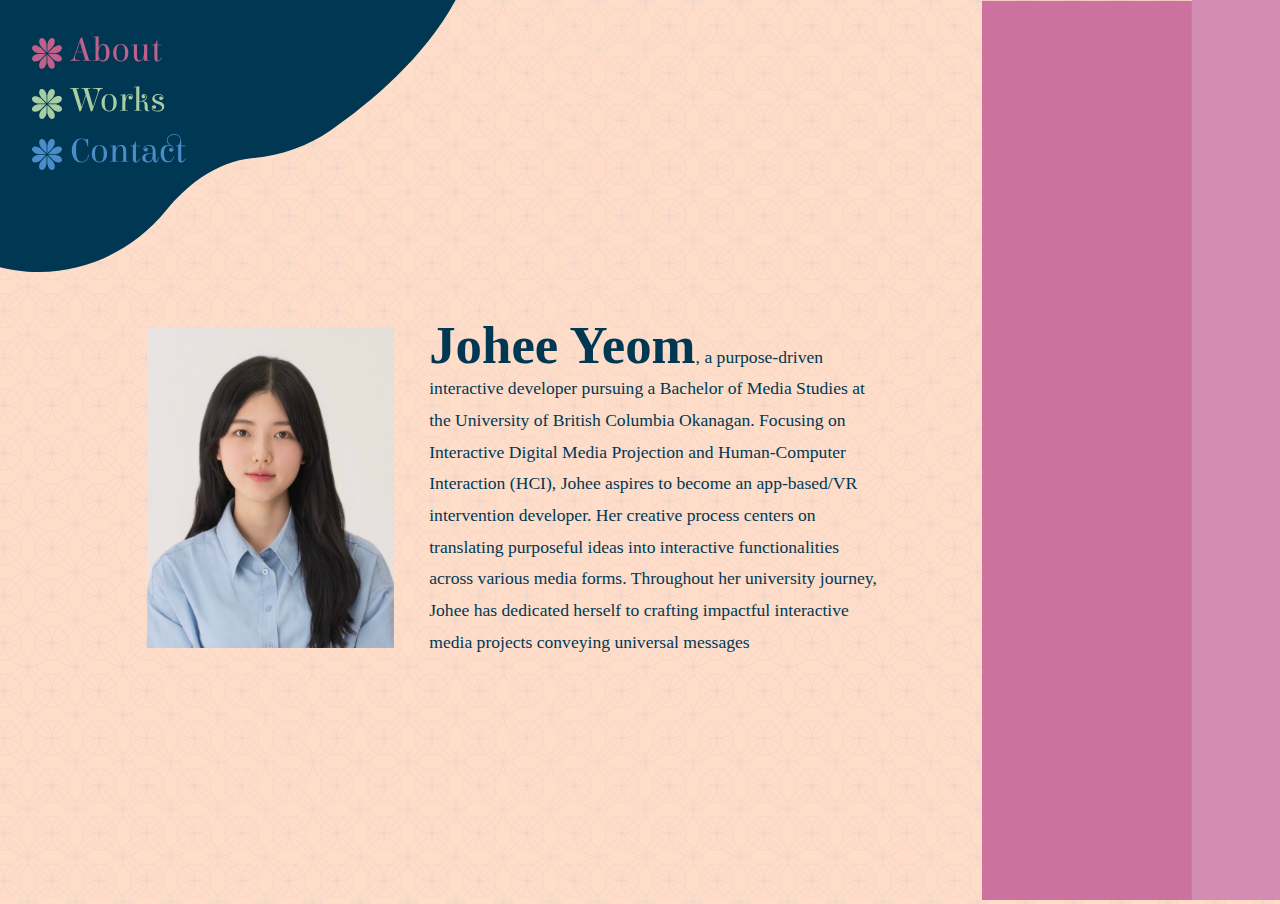
==== aboutPage.html @ 34af9984 "Update With New Work" ====
<!DOCTYPE html>
<html lang="en">
<head>
    <meta charset="UTF-8">
    <meta name="viewport" content="width=device-width, initial-scale=1.0, maximum-scale=1.0, user-scalable=no">
    <title>Account Page</title>
    
    <!-- CSS Files -->
    <link rel="stylesheet" href="navigatorStyling.css">
    <link rel="stylesheet" href="aboutStyling.css">
    <!-- CSS Files -->

    <!--Font Files-->
    <link rel="preconnect" href="https://fonts.googleapis.com">
    <!--Font Files-->
</head>

<body>
    <div id="navigator">
        <div id="about" onclick="startOpening('about')" onmouseout="stopSpinning('about')" onmouseover="startSpinning('about')">
            <span class="flier" id="flower1">
                <img src="flower1-01.svg">
            </span>
            <span class="letters" id="letter1">
                <img src="nav1-01.svg">
            </span>
        </div>

        <div id="works" onclick="startOpening('works')" onmouseout="stopSpinning('works')" onmouseover="startSpinning('works')">
            <span class="flier" id="flower2">
                <img src="flower2-01.svg">
            </span>
            <span class="letters" id="letter2">
                <img src="nav2-01.svg">
            </span>
        </div>

        <div id="contact" onclick="startOpening('contact')" onmouseout="stopSpinning('contact')" onmouseover="startSpinning('contact')">
            <span class="flier" id="flower3">
                <img src="flower3-01.svg">
            </span>
            <span class="letters" id="letter3">
                <img src="nav3-01.svg">
            </span>
        </div>
    </div>

    <div id="menuCover">
        <img src="menucover-01.svg">
    </div>

    <div id="content">
        <div id="picture"><img src="profileimage.jpg" style="height: 20em;"></div>
        <p id="text"><span id="nameHighlight">Johee Yeom</span>, a purpose-driven interactive developer pursuing a Bachelor of Media Studies at the University of British Columbia Okanagan. Focusing on Interactive Digital Media Projection and Human-Computer Interaction (HCI), Johee aspires to become an app-based/VR intervention developer. Her creative process centers on translating purposeful ideas into interactive functionalities across various media forms. Throughout her university journey, Johee has dedicated herself to crafting impactful interactive media projects conveying universal messages</p>
    </div>

    <div id="aboutLine">
        <img src="aboutline-01.svg" style="height: 100vh;">
    </div>

    <script>
            
          function startSpinning(id) {
           const flower = document.querySelector(`#${id} .flier`);
           flower.classList.add('rotate');
         }

         function stopSpinning(id) {
           const flower = document.querySelector(`#${id} .flier`);
           flower.classList.remove('rotate');
         }
         
          function startOpening(id) {
          const flower = document.querySelector(`#${id} .flier`);
          flower.classList.add('fly');
          flower.addEventListener('animationend', function () {
          flower.classList.remove('fly');
            
           // Check the value of id and set the appropriate URL
          let redirectUrl;
          switch (id) {
            case 'about':
              redirectUrl = 'aboutPage.html';
              break;
            case 'works':
              redirectUrl = 'worksPage.html';
              break;
            case 'contact':
              redirectUrl = 'contactPage.html';
              break;
            default:
              redirectUrl = '#';
          }
          // Redirect to the determined URL
          window.location.href = redirectUrl;
        });
        }

        </script>

    </body>

</html>
---- navigatorStyling.css ----
#navigator {
    position: absolute;
    top: 0;
    left: 0;
    margin-left: 2em;
    margin-top: 2em;
    z-index: 999;
}

#about, #works, #contact {
    margin-bottom: 0.6em;
    width: fit-content;
}

#flower1, #flower2, #flower3 {
    display: inline-block;
}

#flower1.rotate, #flower2.rotate, #flower3.rotate {
    transform-origin: center;
    animation: rotate 4s linear infinite;
}

#flower1.fly, #flower2.fly, #flower3.fly {
    animation: fly 1.5s linear;
    pointer-events: none;
    position: fixed;
    z-index: 999999;
}

#letter1, #letter2, #letter3 {
    margin-left: 0.2em;
}

.flier img {
    height: 1.9rem;
}

.letters img {
    height: 2.3rem;
}

#menuCover {
    z-index: -1;
    position: absolute;
    top: 0;
    left: 0;
}

#menuCover img {
    height: 17em;
}

@keyframes rotate {
from {
    transform: rotate(0deg);
}
to {
    transform: rotate(360deg);
}
}

@keyframes fly {
0% {
    transform: translateX(0) translateY(0) rotate(0deg);
}
100% {
    transform: translateX(calc(100vw - 3rem)) translateY(calc(100vh - 3rem)) scale(70) rotate(180deg);
}
}

@media (max-width: 800px) {
    #menuCover {
        max-width: 100%;
        width: 100%; 
    }
}

@media (max-width: 450px) {

    #navigator {
        margin-left: 1.5em;
        margin-top: 1.5em;
    }

    #menuCover img {
        width: 100%; 
        height: auto; 
    }

    .letters img {
        height: 1.8rem;
    }
}
---- aboutStyling.css ----
body {
    color: #003853; 
    margin: 0;
    padding: 0;
    width: 100vw;
    height: 100vh;
    background-image: url('subbackground-01.svg');
    background-size: cover;
    background-position: center;
    display: flex;
    align-items: center; 
    justify-content: center; 
}

#aboutLine {
    position: absolute;
    top: 0;
    right: 0;
}

#content {
    width: 100%;
    margin-left: -20%;
    display: flex;
    flex-direction: row; 
    align-items: center; 
    justify-content: center;
}

#text {
    z-index: 1; 
    font-size: 1.1em;
    color: #003853; 
    margin: 10em 0em 5em 2em;
    width: 35%; 
    line-height: 1.8em;
}

#nameHighlight {
    font-weight: bold;
    font-size: 3em;
    font-family: 'Elsie';
}

#picture {
    margin-top: 5em;
    z-index: -999;
}

@media (max-width: 800px) {
    #aboutLine {
        display: none;
    }

    #content {
        /*How to center multiple contents in flex 
        set the desired width 
        -> set horizontal margin to be auto
        -> justify-content: center */
        /* flex-direction: column + justify-content: center --> hroizontal center
           flex-direction: row + align-item: center -> vertical center*/
        width: 70%; 
        position: relative;
        margin: 0em auto; 
        display: flex;
        flex-direction: column; 
        justify-content: center; 
        position: relative;
        top: 20em;
    }

    #text {
        width: 100%;
        margin-top: 1em; 
    }    
}

@media (max-width: 400px) {
    #content {
        top: 24em;
    }
}
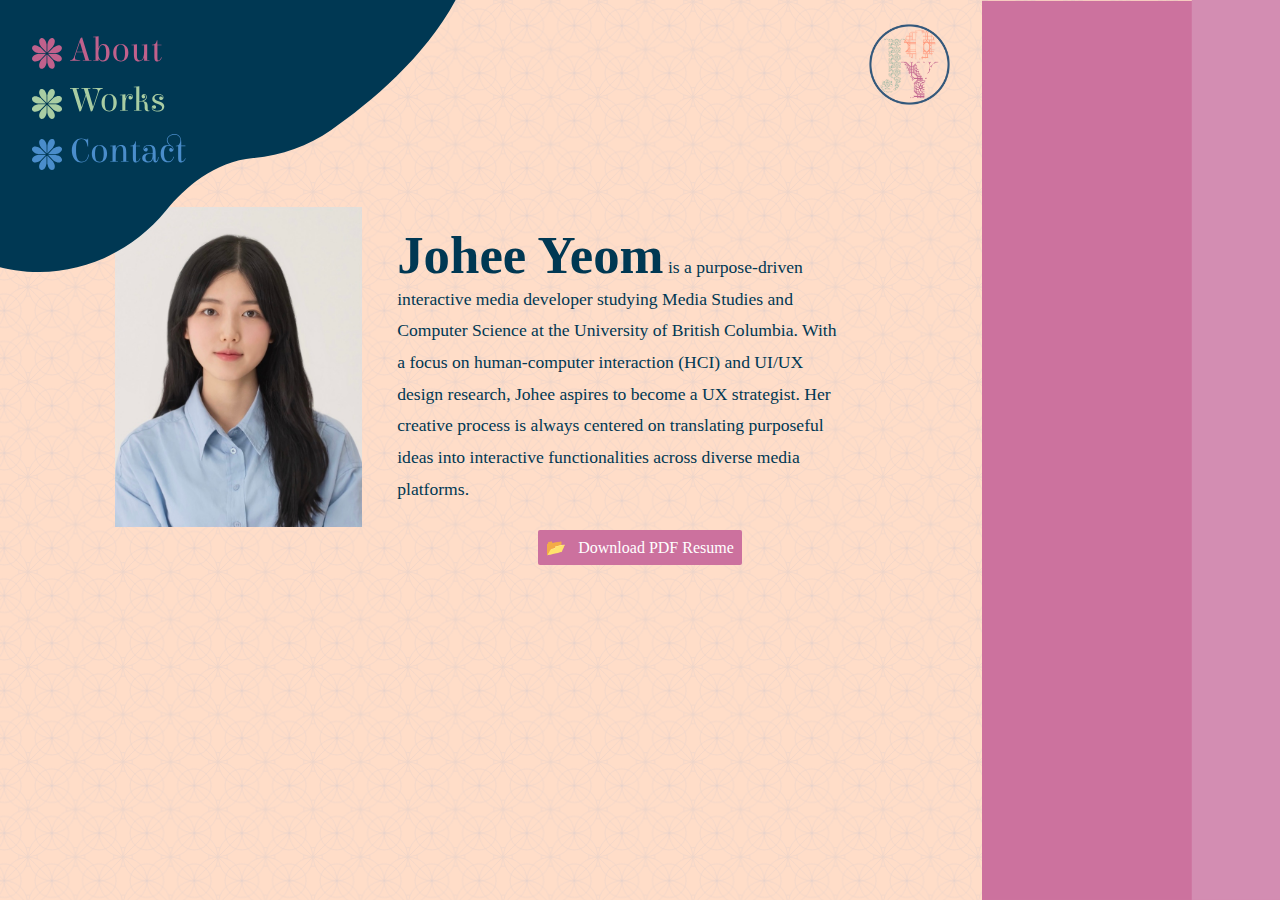
==== commit 1daea21d: "update on nov10th added new work" ====
--- a/aboutPage.html
+++ b/aboutPage.html
@@ -6,8 +6,8 @@
     <title>Account Page</title>
     
     <!-- CSS Files -->
-    <link rel="stylesheet" href="navigatorStyling.css">
-    <link rel="stylesheet" href="aboutStyling.css">
+    <link rel="stylesheet" href="./Styling/navigatorStyling.css">
+    <link rel="stylesheet" href="./Styling/aboutStyling.css">
     <!-- CSS Files -->
 
     <!--Font Files-->
@@ -19,85 +19,89 @@
     <div id="navigator">
         <div id="about" onclick="startOpening('about')" onmouseout="stopSpinning('about')" onmouseover="startSpinning('about')">
             <span class="flier" id="flower1">
-                <img src="flower1-01.svg">
+                <img src="./Images/flower1-01.svg">
             </span>
             <span class="letters" id="letter1">
-                <img src="nav1-01.svg">
+                <img src="./Images/nav1-01.svg">
             </span>
         </div>
 
         <div id="works" onclick="startOpening('works')" onmouseout="stopSpinning('works')" onmouseover="startSpinning('works')">
             <span class="flier" id="flower2">
-                <img src="flower2-01.svg">
+                <img src="./Images/flower2-01.svg">
             </span>
             <span class="letters" id="letter2">
-                <img src="nav2-01.svg">
+                <img src="./Images/nav2-01.svg">
             </span>
         </div>
 
         <div id="contact" onclick="startOpening('contact')" onmouseout="stopSpinning('contact')" onmouseover="startSpinning('contact')">
             <span class="flier" id="flower3">
-                <img src="flower3-01.svg">
+                <img src="./Images/flower3-01.svg">
             </span>
             <span class="letters" id="letter3">
-                <img src="nav3-01.svg">
+                <img src="./Images/nav3-01.svg">
             </span>
         </div>
     </div>
 
     <div id="menuCover">
-        <img src="menucover-01.svg">
+        <img src="./Images/menucover-01.svg">
     </div>
 
     <div id="content">
-        <div id="picture"><img src="profileimage.jpg" style="height: 20em;"></div>
-        <p id="text"><span id="nameHighlight">Johee Yeom</span>, a purpose-driven interactive developer pursuing a Bachelor of Media Studies at the University of British Columbia Okanagan. Focusing on Interactive Digital Media Projection and Human-Computer Interaction (HCI), Johee aspires to become an app-based/VR intervention developer. Her creative process centers on translating purposeful ideas into interactive functionalities across various media forms. Throughout her university journey, Johee has dedicated herself to crafting impactful interactive media projects conveying universal messages</p>
+        <div id="picture"><img src="./Images/profileimage.jpg" style="height: 20em;"></div>
+        <!-- O  -->
+        <p id="text"><span id="nameHighlight">Johee Yeom</span> is a purpose-driven interactive media developer studying Media Studies and Computer Science at the University of British Columbia. With a focus on human-computer interaction (HCI) and UI/UX design research, Johee aspires to become a UX strategist. Her creative process is always centered on translating purposeful ideas into interactive functionalities across diverse media platforms.</p>
     </div>
 
+    <div id="resume">
+        <a href="https://acrobat.adobe.com/id/urn:aaid:sc:AP:a4ec446a-eb42-4ed4-9cb4-237cc56d6e21" style="text-decoration:none; background:#CC719E; color: white; padding: 0.5em; border-radius: 2px;">
+            &#128194; &nbsp; Download PDF Resume
+        </a>
+    </div>
+    
+
     <div id="aboutLine">
-        <img src="aboutline-01.svg" style="height: 100vh;">
+        <a href="index.html">
+            <img id="logo" src="./Images/logo.png" onmouseover="this.src='./Images/logo_hover.png'" onmouseleave="this.src='./Images/logo.png'">
+        </a>
+        <img id="line" src="./Images/aboutline-01.svg">
     </div>
 
     <script>
-            
-          function startSpinning(id) {
-           const flower = document.querySelector(`#${id} .flier`);
-           flower.classList.add('rotate');
-         }
-
-         function stopSpinning(id) {
-           const flower = document.querySelector(`#${id} .flier`);
-           flower.classList.remove('rotate');
-         }
-         
-          function startOpening(id) {
-          const flower = document.querySelector(`#${id} .flier`);
-          flower.classList.add('fly');
-          flower.addEventListener('animationend', function () {
-          flower.classList.remove('fly');
-            
-           // Check the value of id and set the appropriate URL
-          let redirectUrl;
-          switch (id) {
-            case 'about':
-              redirectUrl = 'aboutPage.html';
-              break;
-            case 'works':
-              redirectUrl = 'worksPage.html';
-              break;
-            case 'contact':
-              redirectUrl = 'contactPage.html';
-              break;
-            default:
-              redirectUrl = '#';
-          }
-          // Redirect to the determined URL
-          window.location.href = redirectUrl;
-        });
+        function startSpinning(id) {
+            const flower = document.querySelector(`#${id} .flier`);
+            flower.classList.add('rotate');
         }
 
-        </script>
+        function stopSpinning(id) {
+            const flower = document.querySelector(`#${id} .flier`);
+            flower.classList.remove('rotate');
+        }
 
-    </body>
-
-</html>+        function startOpening(id) {
+            const flower = document.querySelector(`#${id} .flier`);
+            flower.classList.add('fly');
+            flower.addEventListener('animationend', function () {
+                flower.classList.remove('fly');
+                let redirectUrl;
+                switch (id) {
+                    case 'about':
+                        redirectUrl = 'aboutPage.html';
+                        break;
+                    case 'works':
+                        redirectUrl = 'worksPage.html';
+                        break;
+                    case 'contact':
+                        redirectUrl = 'contactPage.html';
+                        break;
+                    default:
+                        redirectUrl = '#';
+                }
+                window.location.href = redirectUrl;
+            });
+        }
+    </script>
+</body>
+</html>
--- a/Styling/navigatorStyling.css
+++ b/Styling/navigatorStyling.css
@@ -0,0 +1,94 @@
+#navigator {
+    position: absolute;
+    top: 0;
+    left: 0;
+    margin-left: 2em;
+    margin-top: 2em;
+    z-index: 999;
+}
+
+#about, #works, #contact {
+    margin-bottom: 0.6em;
+    width: fit-content;
+}
+
+#flower1, #flower2, #flower3 {
+    display: inline-block;
+}
+
+#flower1.rotate, #flower2.rotate, #flower3.rotate {
+    transform-origin: center;
+    animation: rotate 4s linear infinite;
+}
+
+#flower1.fly, #flower2.fly, #flower3.fly {
+    animation: fly 1.5s linear;
+    pointer-events: none;
+    position: fixed;
+    z-index: 999999;
+}
+
+#letter1, #letter2, #letter3 {
+    margin-left: 0.2em;
+}
+
+.flier img {
+    height: 1.9rem;
+}
+
+.letters img {
+    height: 2.3rem;
+}
+
+#menuCover {
+    z-index: -1;
+    position: absolute;
+    top: 0;
+    left: 0;
+}
+
+#menuCover img {
+    height: 17em;
+}
+
+@keyframes rotate {
+from {
+    transform: rotate(0deg);
+}
+to {
+    transform: rotate(360deg);
+}
+}
+
+@keyframes fly {
+0% {
+    transform: translateX(0) translateY(0) rotate(0deg);
+}
+100% {
+    transform: translateX(calc(100vw - 3rem)) translateY(calc(100vh - 3rem)) scale(70) rotate(180deg);
+}
+}
+
+@media (max-width: 800px) {
+    #menuCover {
+        max-width: 100%;
+        width: 100%; 
+    }
+}
+
+@media (max-width: 450px) {
+
+    #navigator {
+        margin-left: 1.5em;
+        margin-top: 1.5em;
+    }
+
+    #menuCover img {
+        width: 100%; 
+        height: auto; 
+    }
+
+    .letters img {
+        height: 1.8rem;
+    }
+}
--- a/Styling/aboutStyling.css
+++ b/Styling/aboutStyling.css
@@ -0,0 +1,121 @@
+body {
+    color: #003853; 
+    margin: 0;
+    padding: 0;
+    width: 100vw;
+    height: 100vh;
+    background-image: url('../Images/subbackground-01.svg');
+    background-size: cover;
+    background-position: center;
+    display: flex;
+    flex-direction: column; /* Change to column to stack content vertically */
+    align-items: center; 
+    justify-content: flex-start; 
+}
+
+#aboutLine {
+    position: fixed;
+    top: 0;
+    right: 0;
+    display: flex;
+}
+
+#logo {
+    height: 9vh;
+    position: relative;
+    top: 1.5em;
+    right: 2em;
+}
+
+#line {
+    height: 100vh;
+}
+
+.emphasis {
+    font-size: 1.6em;
+    font-weight: bold;
+}
+
+#content {
+    width: 100%;
+    display: flex;
+    flex-direction: row; 
+    align-items: center; 
+    justify-content: center;
+    margin-top: 5%;
+    margin-right: 15%;
+    padding-right: 10%;
+}
+
+#resume {
+    margin-top: -4em;
+    padding-bottom: 4em;
+    position: relative;
+    display: flex;
+    justify-content: center;
+    align-items: center;
+}
+
+#resume p {
+    margin-left: 1em;
+}
+#text {
+    z-index: 1; 
+    font-size: 1.1em;
+    color: #003853; 
+    margin: 10em 0em 5em 2em;
+    width: 35%; 
+    line-height: 1.8em;
+}
+
+#nameHighlight {
+    font-weight: bold;
+    font-size: 3em;
+    font-family: 'Elsie';
+}
+
+#picture {
+    margin-top: 5em;
+    z-index: -999;
+}
+
+@media (max-width: 800px) {
+    #aboutLine {
+        display: none;
+    }
+
+    #content {
+        /*How to center multiple contents in flex 
+        set the desired width 
+        -> set horizontal margin to be auto
+        -> justify-content: center */
+        /* flex-direction: column + justify-content: center --> hroizontal center
+           flex-direction: row + align-item: center -> vertical center*/
+        width: 70%; 
+        margin: 10em auto 0 auto; 
+        flex-direction: column; 
+        justify-content: center; 
+        align-items: center; 
+    }
+
+    #resume {
+        position: relative;
+    }
+
+    #text {
+        width: 100%;
+        margin-top: 1em; 
+    }    
+}
+
+@media (max-width: 400px) {
+    #content {
+        top: 24em;
+    }
+}
+
+  
+
+
+
+
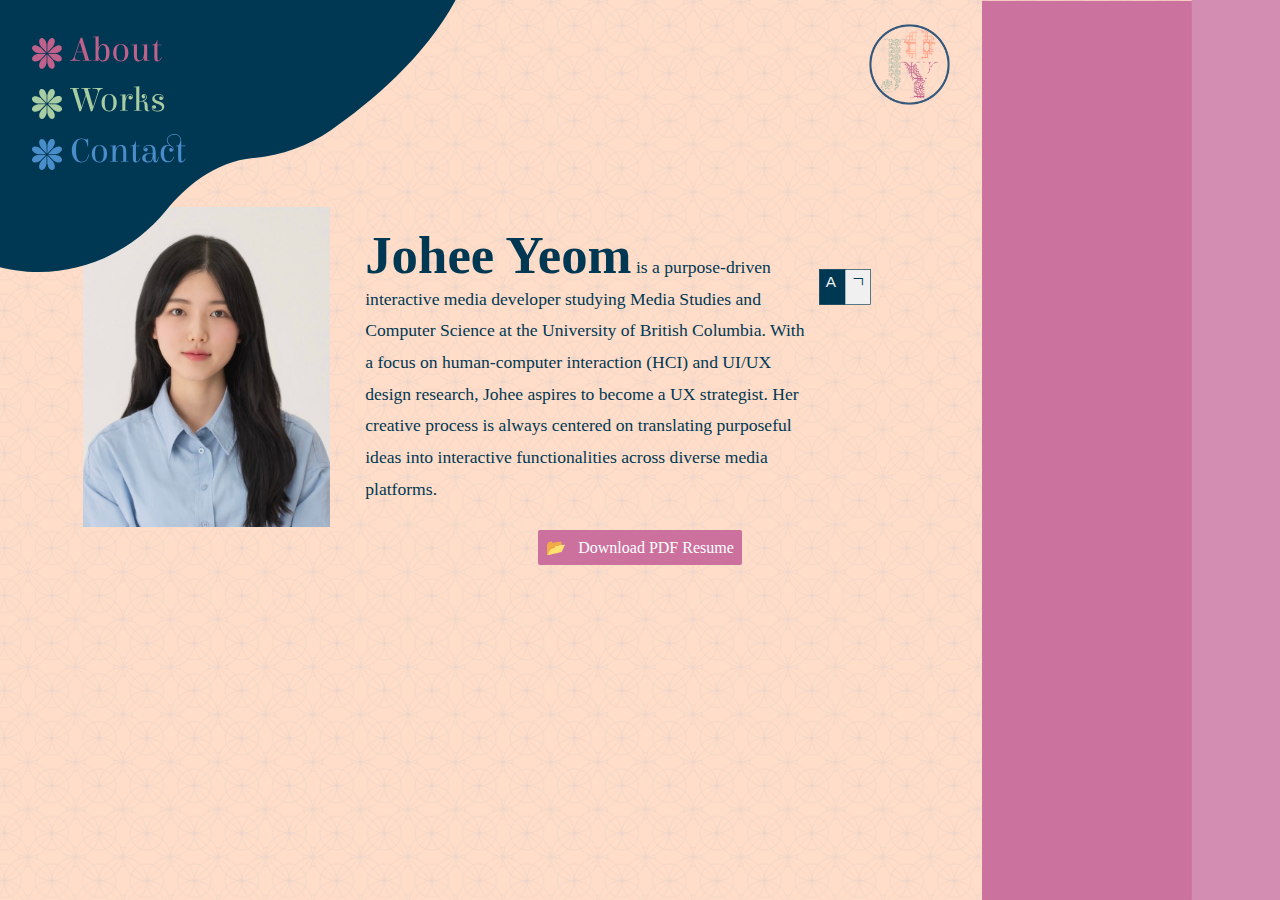
==== commit caa46dcd: "fixing logo for works page" ====
--- a/aboutPage.html
+++ b/aboutPage.html
@@ -51,8 +51,12 @@
 
     <div id="content">
         <div id="picture"><img src="./Images/profileimage.jpg" style="height: 20em;"></div>
-        <!-- O  -->
-        <p id="text"><span id="nameHighlight">Johee Yeom</span> is a purpose-driven interactive media developer studying Media Studies and Computer Science at the University of British Columbia. With a focus on human-computer interaction (HCI) and UI/UX design research, Johee aspires to become a UX strategist. Her creative process is always centered on translating purposeful ideas into interactive functionalities across diverse media platforms.</p>
+        <p id="text">
+            <span id="nameHighlight">Johee Yeom</span> is a purpose-driven interactive media developer studying Media Studies and Computer Science at the University of British Columbia. With a focus on human-computer interaction (HCI) and UI/UX design research, Johee aspires to become a UX strategist. Her creative process is always centered on translating purposeful ideas into interactive functionalities across diverse media platforms.
+        </p>
+        <div id="icon">
+            <img src="./Images/bookIcon.svg" style="height: 3em; position: relative; top: -40px;" onclick="toggleBook()" alt="Toggle Language">
+        </div>
     </div>
 
     <div id="resume">
@@ -70,38 +74,32 @@
     </div>
 
     <script>
-        function startSpinning(id) {
-            const flower = document.querySelector(`#${id} .flier`);
-            flower.classList.add('rotate');
-        }
+        const leftCover = document.getElementById("leftCover");
+        const rightCover = document.getElementById("rightCover");
+        const leftText = document.getElementById("leftText");
+        const rightText = document.getElementById("rightText");
 
-        function stopSpinning(id) {
-            const flower = document.querySelector(`#${id} .flier`);
-            flower.classList.remove('rotate');
-        }
+        let isEnglish = true;
 
-        function startOpening(id) {
-            const flower = document.querySelector(`#${id} .flier`);
-            flower.classList.add('fly');
-            flower.addEventListener('animationend', function () {
-                flower.classList.remove('fly');
-                let redirectUrl;
-                switch (id) {
-                    case 'about':
-                        redirectUrl = 'aboutPage.html';
-                        break;
-                    case 'works':
-                        redirectUrl = 'worksPage.html';
-                        break;
-                    case 'contact':
-                        redirectUrl = 'contactPage.html';
-                        break;
-                    default:
-                        redirectUrl = '#';
-                }
-                window.location.href = redirectUrl;
-            });
+        function toggleBook() {
+            const textParagraph = document.getElementById("text");
+
+            if (isEnglish) {
+                textParagraph.innerHTML = 'Korean Text Here';
+                // leftCover.style.fill = "#f0f0f0";
+                // rightCover.setAttribute("fill", "#003853");
+                // leftText.setAttribute("fill", "#003853");
+                // rightText.setAttribute("fill", "#f0f0f0");
+            } else {
+                textParagraph.innerHTML = 'English Text Here';
+                // leftCover.style.fill= "#003853";
+                // rightCover.setAttribute("fill", "#f0f0f0");
+                // leftText.setAttribute("fill", "#f0f0f0");
+                // rightText.setAttribute("fill", "#003853");
+            }
+
+            isEnglish = !isEnglish;
         }
     </script>
 </body>
-</html>
+</html>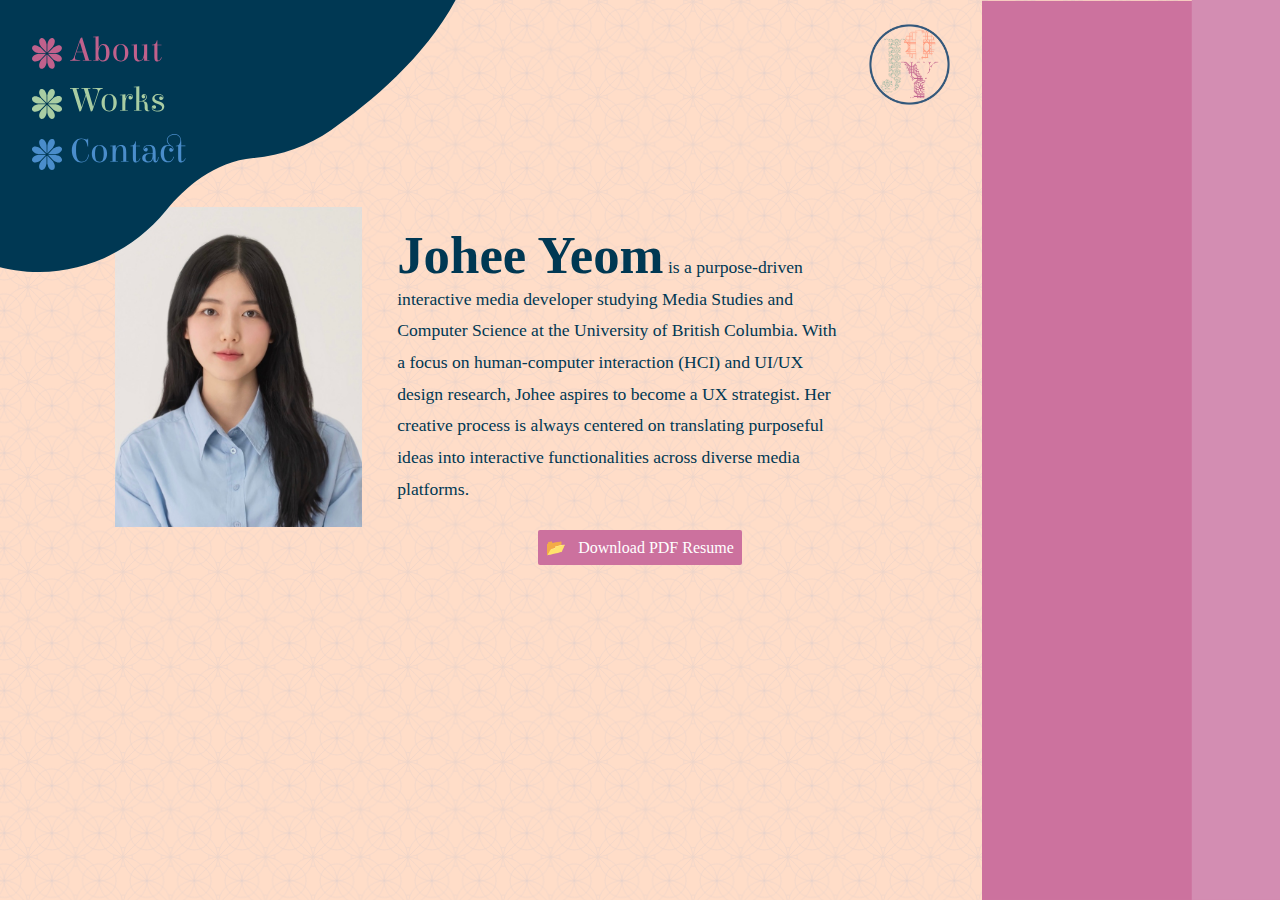
==== commit 13212e67: "remove translaiton for now" ====
--- a/aboutPage.html
+++ b/aboutPage.html
@@ -54,9 +54,9 @@
         <p id="text">
             <span id="nameHighlight">Johee Yeom</span> is a purpose-driven interactive media developer studying Media Studies and Computer Science at the University of British Columbia. With a focus on human-computer interaction (HCI) and UI/UX design research, Johee aspires to become a UX strategist. Her creative process is always centered on translating purposeful ideas into interactive functionalities across diverse media platforms.
         </p>
-        <div id="icon">
+        <!-- <div id="icon">
             <img src="./Images/bookIcon.svg" style="height: 3em; position: relative; top: -40px;" onclick="toggleBook()" alt="Toggle Language">
-        </div>
+        </div> -->
     </div>
 
     <div id="resume">
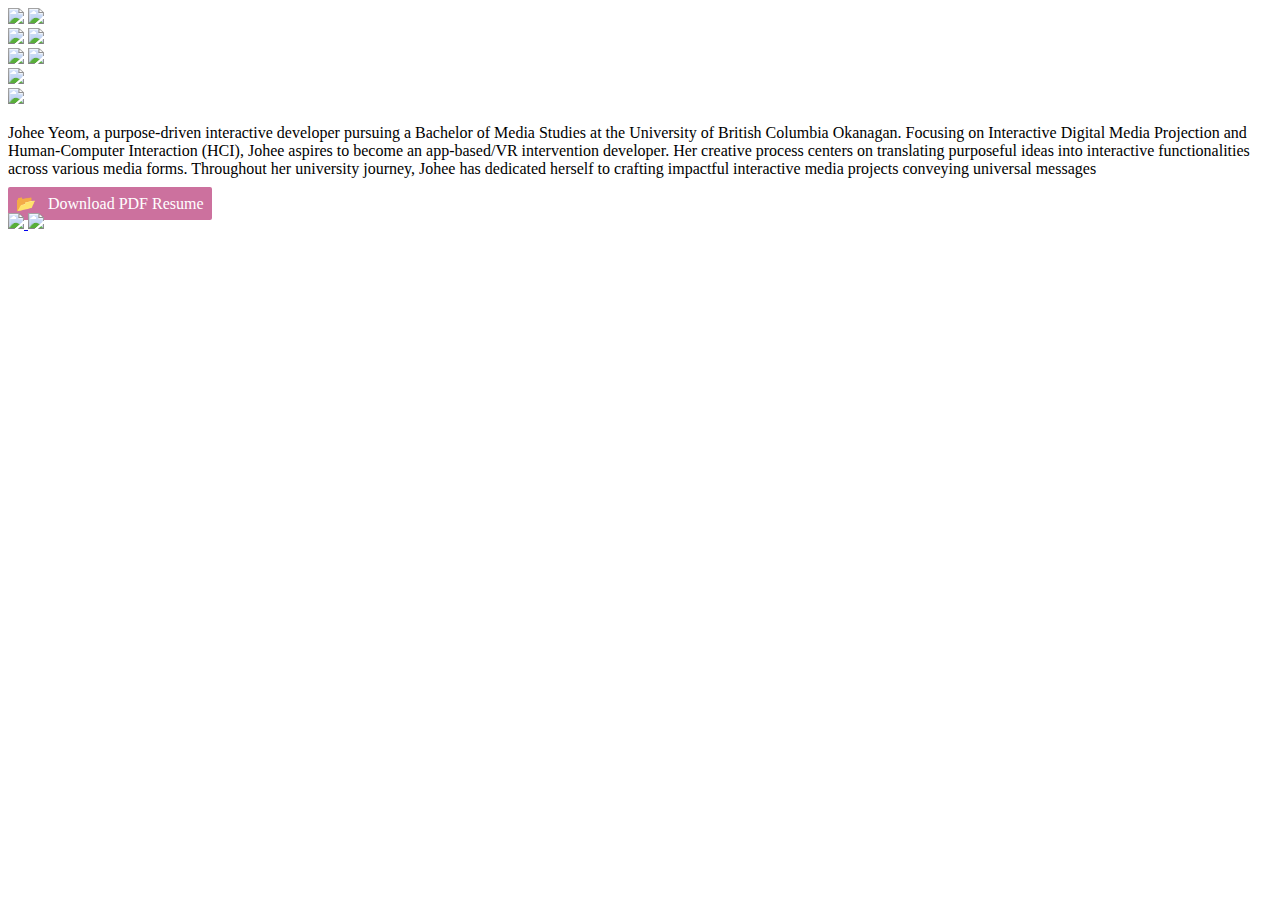
==== commit 8900ecae: "trace back" ====
--- a/aboutPage.html
+++ b/aboutPage.html
@@ -6,8 +6,8 @@
     <title>Account Page</title>
     
     <!-- CSS Files -->
-    <link rel="stylesheet" href="./Styling/navigatorStyling.css">
-    <link rel="stylesheet" href="./Styling/aboutStyling.css">
+    <link rel="stylesheet" href="navigatorStyling.css">
+    <link rel="stylesheet" href="aboutStyling.css">
     <!-- CSS Files -->
 
     <!--Font Files-->
@@ -19,44 +19,39 @@
     <div id="navigator">
         <div id="about" onclick="startOpening('about')" onmouseout="stopSpinning('about')" onmouseover="startSpinning('about')">
             <span class="flier" id="flower1">
-                <img src="./Images/flower1-01.svg">
+                <img src="flower1-01.svg">
             </span>
             <span class="letters" id="letter1">
-                <img src="./Images/nav1-01.svg">
+                <img src="nav1-01.svg">
             </span>
         </div>
 
         <div id="works" onclick="startOpening('works')" onmouseout="stopSpinning('works')" onmouseover="startSpinning('works')">
             <span class="flier" id="flower2">
-                <img src="./Images/flower2-01.svg">
+                <img src="flower2-01.svg">
             </span>
             <span class="letters" id="letter2">
-                <img src="./Images/nav2-01.svg">
+                <img src="nav2-01.svg">
             </span>
         </div>
 
         <div id="contact" onclick="startOpening('contact')" onmouseout="stopSpinning('contact')" onmouseover="startSpinning('contact')">
             <span class="flier" id="flower3">
-                <img src="./Images/flower3-01.svg">
+                <img src="flower3-01.svg">
             </span>
             <span class="letters" id="letter3">
-                <img src="./Images/nav3-01.svg">
+                <img src="nav3-01.svg">
             </span>
         </div>
     </div>
 
     <div id="menuCover">
-        <img src="./Images/menucover-01.svg">
+        <img src="menucover-01.svg">
     </div>
 
     <div id="content">
-        <div id="picture"><img src="./Images/profileimage.jpg" style="height: 20em;"></div>
-        <p id="text">
-            <span id="nameHighlight">Johee Yeom</span> is a purpose-driven interactive media developer studying Media Studies and Computer Science at the University of British Columbia. With a focus on human-computer interaction (HCI) and UI/UX design research, Johee aspires to become a UX strategist. Her creative process is always centered on translating purposeful ideas into interactive functionalities across diverse media platforms.
-        </p>
-        <!-- <div id="icon">
-            <img src="./Images/bookIcon.svg" style="height: 3em; position: relative; top: -40px;" onclick="toggleBook()" alt="Toggle Language">
-        </div> -->
+        <div id="picture"><img src="profileimage.jpg" style="height: 20em;"></div>
+        <p id="text"><span id="nameHighlight">Johee Yeom</span>, a purpose-driven interactive developer pursuing a Bachelor of Media Studies at the University of British Columbia Okanagan. Focusing on Interactive Digital Media Projection and Human-Computer Interaction (HCI), Johee aspires to become an app-based/VR intervention developer. Her creative process centers on translating purposeful ideas into interactive functionalities across various media forms. Throughout her university journey, Johee has dedicated herself to crafting impactful interactive media projects conveying universal messages</p>
     </div>
 
     <div id="resume">
@@ -68,37 +63,43 @@
 
     <div id="aboutLine">
         <a href="index.html">
-            <img id="logo" src="./Images/logo.png" onmouseover="this.src='./Images/logo_hover.png'" onmouseleave="this.src='./Images/logo.png'">
+            <img id="logo" src="logo.png" onmouseover="this.src='logo_hover.png'" onmouseleave="this.src='logo.png'">
         </a>
-        <img id="line" src="./Images/aboutline-01.svg">
+        <img id="line" src="aboutline-01.svg">
     </div>
 
     <script>
-        const leftCover = document.getElementById("leftCover");
-        const rightCover = document.getElementById("rightCover");
-        const leftText = document.getElementById("leftText");
-        const rightText = document.getElementById("rightText");
+        function startSpinning(id) {
+            const flower = document.querySelector(`#${id} .flier`);
+            flower.classList.add('rotate');
+        }
 
-        let isEnglish = true;
+        function stopSpinning(id) {
+            const flower = document.querySelector(`#${id} .flier`);
+            flower.classList.remove('rotate');
+        }
 
-        function toggleBook() {
-            const textParagraph = document.getElementById("text");
-
-            if (isEnglish) {
-                textParagraph.innerHTML = 'Korean Text Here';
-                // leftCover.style.fill = "#f0f0f0";
-                // rightCover.setAttribute("fill", "#003853");
-                // leftText.setAttribute("fill", "#003853");
-                // rightText.setAttribute("fill", "#f0f0f0");
-            } else {
-                textParagraph.innerHTML = 'English Text Here';
-                // leftCover.style.fill= "#003853";
-                // rightCover.setAttribute("fill", "#f0f0f0");
-                // leftText.setAttribute("fill", "#f0f0f0");
-                // rightText.setAttribute("fill", "#003853");
-            }
-
-            isEnglish = !isEnglish;
+        function startOpening(id) {
+            const flower = document.querySelector(`#${id} .flier`);
+            flower.classList.add('fly');
+            flower.addEventListener('animationend', function () {
+                flower.classList.remove('fly');
+                let redirectUrl;
+                switch (id) {
+                    case 'about':
+                        redirectUrl = 'aboutPage.html';
+                        break;
+                    case 'works':
+                        redirectUrl = 'worksPage.html';
+                        break;
+                    case 'contact':
+                        redirectUrl = 'contactPage.html';
+                        break;
+                    default:
+                        redirectUrl = '#';
+                }
+                window.location.href = redirectUrl;
+            });
         }
     </script>
 </body>
